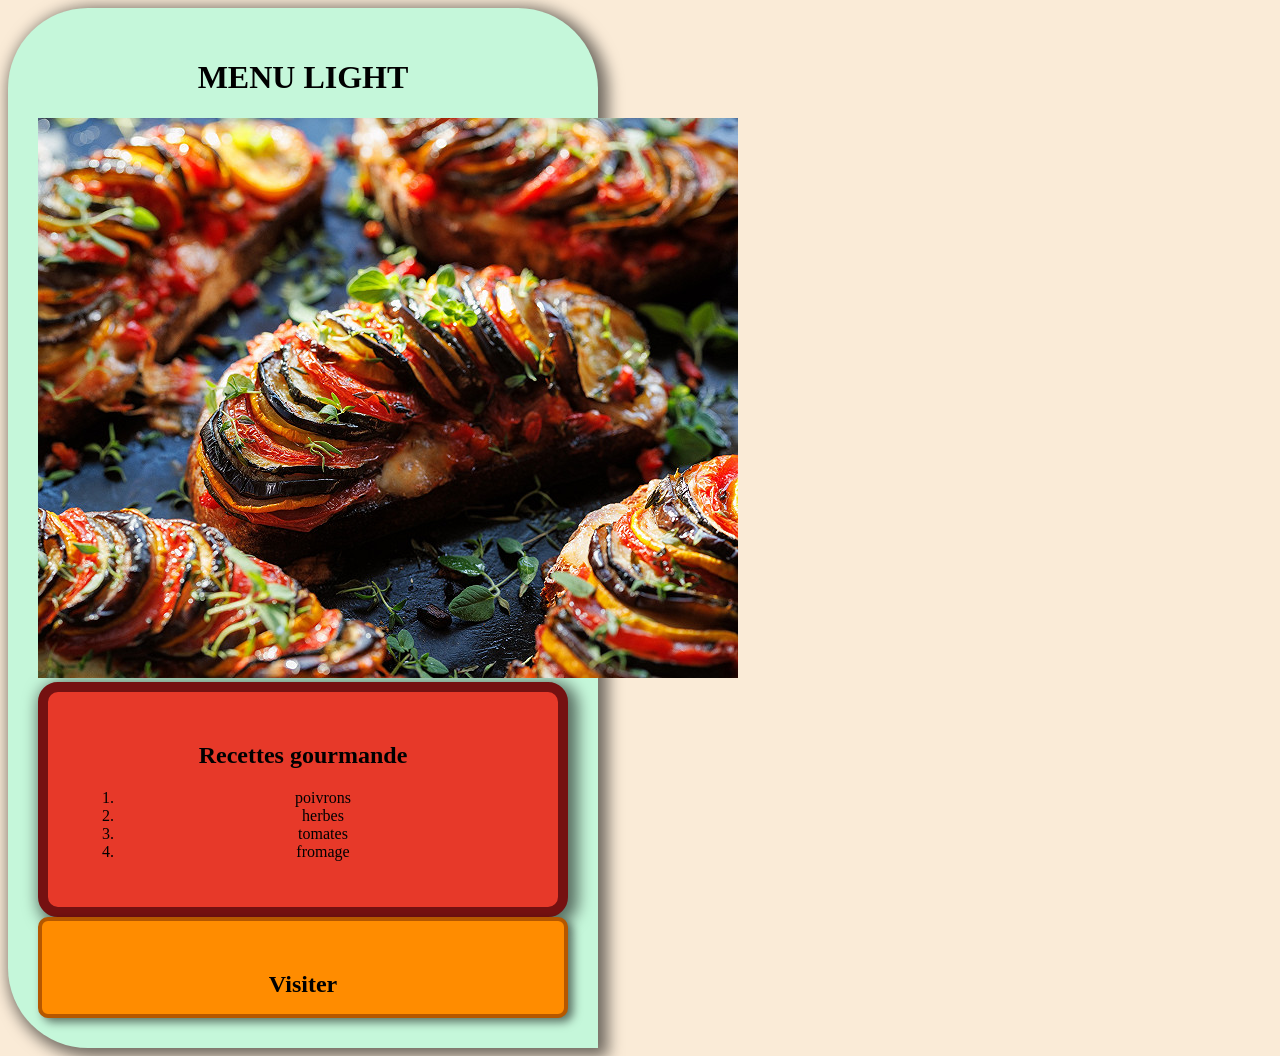
==== index.html @ 03b6c67c "evolution jusqu'a maintenant" ====
<!DOCTYPE html>
<html lang="en">
  <head>
    <meta charset="UTF-8" />
    <meta name="viewport" content="width=device-width, initial-scale=1.0" />
    <title>Document</title>
    <link rel="stylesheet" href="style.css" />
  </head>
  <body>
    <div>
      <h1>MENU LIGHT</h1>
      <img src="bons plats leger img.jpeg" alt="plats chill"/>
      
      <div class="buble"><h2>Recettes gourmande</h2>
      <ol>
        <li>poivrons</li>
        <li>herbes</li>
        <li>tomates</li>
        <li>fromage</li>
    </div>
    <div class="button"><h2>Visiter</h2> <a href="https://www.cuisineaz.com/minceur/plats-p39"></a></div>
    </div>
  </body>
</html>
---- style.css ----
body {
  max-width: 590px;
  background-color: antiquewhite;
  text-align: center;
}
div {
  text-align: center;
  border-radius: 80px 80px 0px 80px;
  background-color: #c5f7da;
  box-shadow: 5px 4px 15px 5px rgba(0, 0, 0, 0.55);
  padding: 30px;
}
.button {
  height: 33px;
  flex-shrink: 0;
  border-radius: 10px;
  border: 4px solid #b55700;
  background: #ff8c00;
  box-shadow: 5px 4px 10px 0px rgba(0, 0, 0, 0.55);
}

.buble {
  border-radius: 20px;
  border: 10px solid #751111;
  background: #e73929;
}

img {
  size: 10px;
}
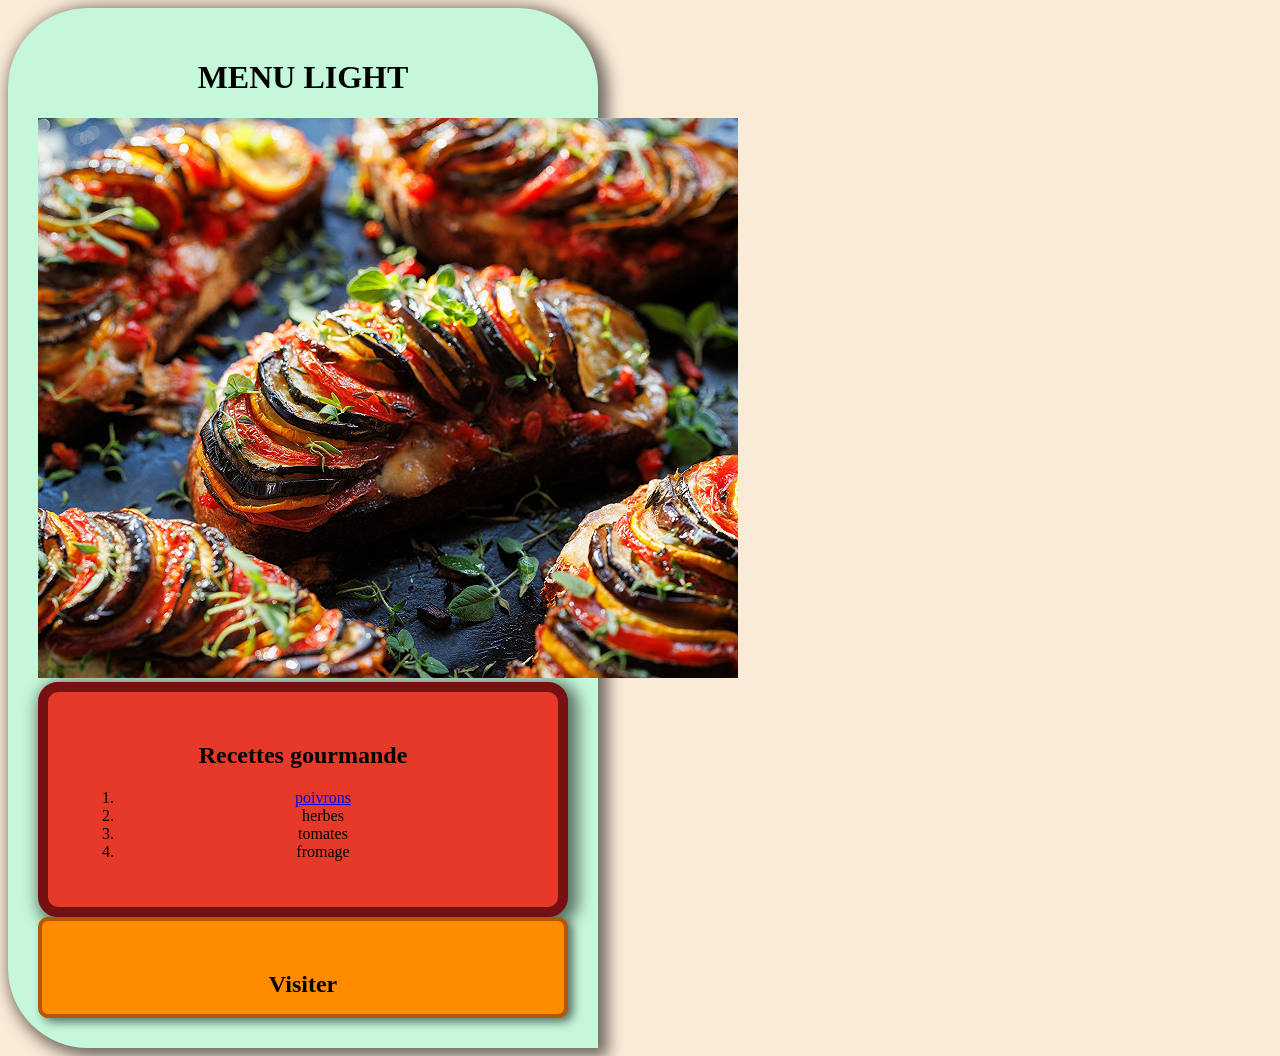
==== commit 19c58edb: "lien absolu" ====
--- a/index.html
+++ b/index.html
@@ -13,7 +13,7 @@
       
       <div class="buble"><h2>Recettes gourmande</h2>
       <ol>
-        <li>poivrons</li>
+        <li> <a href="poivrons.html">poivrons</a></li>
         <li>herbes</li>
         <li>tomates</li>
         <li>fromage</li>
